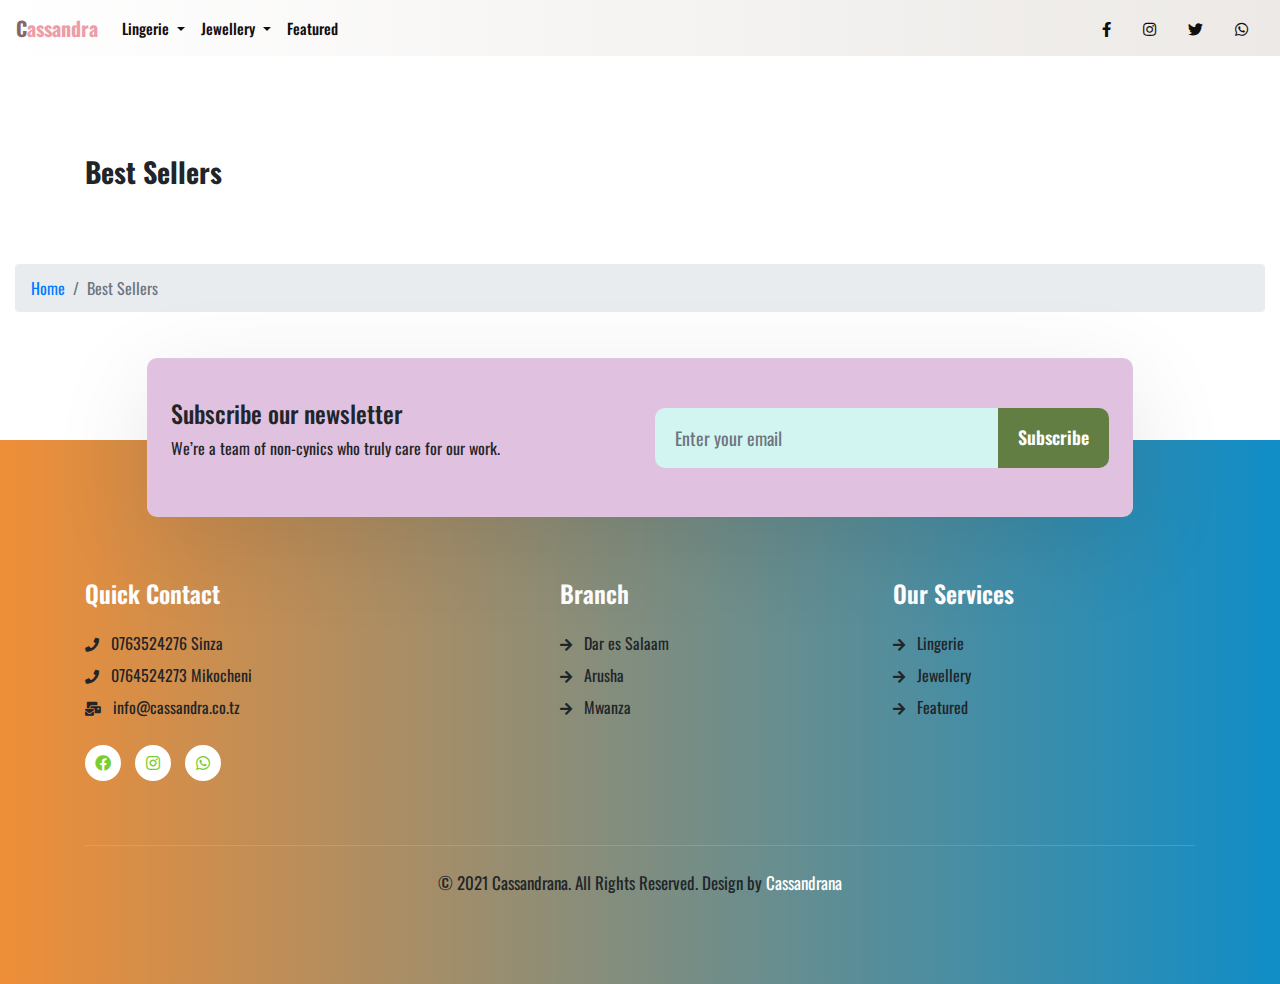
==== best-sellers.html @ bdad4559 "UI Updates" ====
<!DOCTYPE html>
<html lang="en">
  <head>
    <meta charset="UTF-8" />
    <meta http-equiv="X-UA-Compatible" content="IE=edge" />
    <meta name="viewport" content="width=device-width, initial-scale=1.0" />
    <title>Cassandra | Bras</title>
    <link rel="shortcut icon" href="assets/img/logo.png" type="image/x-icon" />
    <link rel="stylesheet" href="assets/css/bootstrap.min.css" />
    <link rel="stylesheet" href="assets/css/app.css" />
    <link rel="stylesheet" href="assets/css/magnific-popup.css" />
    <link rel="stylesheet" href="assets/css/animate.min.css" />
    <link
      rel="stylesheet"
      href="https://cdnjs.cloudflare.com/ajax/libs/font-awesome/5.15.3/css/all.min.css"
      referrerpolicy="no-referrer"
    />
    <link rel="stylesheet" href="assets/css/owl.carousel.min.css" />
  </head>
  <body>
    <!-- Header  -->
    <nav class="navbar navbar-expand-lg navbar-light bg-light">
      <a class="navbar-brand" href="/">
        <span>C</span>assandra
        <!-- <img src="/assets/img/logo.png" width="300px" alt="" srcset="" /> -->
      </a>
      <button
        class="navbar-toggler"
        type="button"
        data-toggle="collapse"
        data-target="#navbarSupportedContent"
        aria-controls="navbarSupportedContent"
        aria-expanded="false"
        aria-label="Toggle navigation"
      >
        <span class="navbar-toggler-icon"></span>
      </button>

      <div class="collapse navbar-collapse" id="navbarSupportedContent">
        <ul class="navbar-nav mr-auto">
          <li class="nav-item dropdown">
            <a
              class="nav-link dropdown-toggle"
              href="#"
              id="navbarDropdownMenuLink"
              role="button"
              data-toggle="dropdown"
              aria-haspopup="true"
              aria-expanded="false"
            >
              Lingerie
            </a>
            <div
              class="dropdown-menu mt-2"
              aria-labelledby="navbarDropdownMenuLink"
            >
              <a class="dropdown-item" href="bras.html">Bras</a>
              <a class="dropdown-item" href="underwear.html">Underwear</a>
              <a class="dropdown-item" href="cosets.html">Cosets</a>
            </div>
          </li>
          <li class="nav-item dropdown">
            <a
              class="nav-link dropdown-toggle"
              href="#"
              id="navbarDropdownMenuLink"
              role="button"
              data-toggle="dropdown"
              aria-haspopup="true"
              aria-expanded="false"
            >
              Jewellery
            </a>
            <div
              class="dropdown-menu mt-2"
              aria-labelledby="navbarDropdownMenuLink"
            >
              <a class="dropdown-item" href="collections.html">Ring</a>
              <a class="dropdown-item" href="collections.html">Bracelet</a>
              <a class="dropdown-item" href="collections.html">Earrings</a>
              <a class="dropdown-item" href="collections.html">Anklet</a>
              <a class="dropdown-item" href="collections.html">Hairpin</a>
              <a class="dropdown-item" href="collections.html">Necklace</a>
              <a class="dropdown-item" href="collections.html">Pendant</a>
            </div>
          </li>
          <li class="nav-item">
            <a class="nav-link" href="#">Featured</a>
          </li>
        </ul>
        <div class="d-flex ml-auto">
          <a
            class="nav-link"
            target="_blank"
            href="https://www.facebook.com/cassandralingeri/"
          >
            <i class="fab fa-facebook-f"></i>
          </a>

          <a
            class="nav-link"
            target="_blank"
            href="https://www.instagram.com/cassandralingerie/"
          >
            <i class="fab fa-instagram"></i>
          </a>

          <a
            class="nav-link"
            target="_blank"
            href="https://twitter.com/cassandratz"
          >
            <i class="fab fa-twitter"></i>
          </a>

          <a
            class="nav-link"
            target="_blank"
            href="https://l.instagram.com/?u=https%3A%2F%2Fchat.whatsapp.com%2FL2jR4pPRnP00v835hPC8YL&e=ATPZKN_m1hbA855r2z4yYXcxST3Uxf2RDAYvVLTC7heBr9neAU6NNNtFaHZg5xSqcuXe0BQgVr5IYtVxHnW4bA&s=1"
          >
            <i class="fab fa-whatsapp"></i>
          </a>
        </div>
      </div>
    </nav>

    <!--  Background Cover  -->
    <section class="best-sellers-cover">
      <div class="bg-best-sellers py-5">
        <div class="container mt-5">
          <div class="best-sellers-inner">
            <h3 style="font-weight: 800; line-height: 40px">Best Sellers</h3>
          </div>
        </div>
      </div>
    </section>

    <!-- Breadcrumb -->
    <section class="container-fluid mt-3">
      <nav aria-label="breadcrumb">
        <ol class="breadcrumb">
          <li class="breadcrumb-item"><a href="/">Home</a></li>
          <li class="breadcrumb-item active" aria-current="page">
            Best Sellers
          </li>
        </ol>
      </nav>
    </section>

    <!-- Bra collections -->

    <!-- Footer  -->
    <footer class="footer-28 position-relative py-5">
      <div class="container py-lg-3">
        <div class="w3l-forms-9 px-md-2" id="newsletter">
          <div class="main-w3 py-4">
            <div class="container-fluid py-lg-3 py-2">
              <div class="row align-items-center">
                <div class="main-midd col-lg-6">
                  <h4 class="">Subscribe our newsletter</h4>
                  <p>We’re a team of non-cynics who truly care for our work.</p>
                </div>
                <div class="main-midd-2 col-lg-6 mt-lg-0 mt-4">
                  <form
                    action="#url"
                    method="GET"
                    class="rightside-form d-sm-flex"
                  >
                    <input
                      type="email"
                      class="form-control"
                      name="email"
                      placeholder="Enter your email"
                    />
                    <button class="btn" type="submit">Subscribe</button>
                  </form>
                </div>
              </div>
            </div>
          </div>
        </div>
        <div class="row footer-top-28 mt-4">
          <div class="col-lg-5 footer-list-28 pr-lg-5 mt-5">
            <h6 class="footer-title-28">Quick Contact</h6>
            <ul>
              <li>
                <a href="tel:+255763524276"
                  ><span class="fa fa-phone mr-2" aria-hidden="true"></span>
                  0763524276</a
                >
                <span> Sinza </span>
              </li>
              <li>
                <a href="tel:+255764524273"
                  ><span class="fa fa-phone mr-2" aria-hidden="true"></span>
                  0764524273
                </a>
                <span> Mikocheni </span>
              </li>
              <li>
                <a href="mailto:info@cassandra.co.tz"
                  ><span class="fa fa-mail-bulk mr-2" aria-hidden="true"></span>
                  info@cassandra.co.tz
                </a>
              </li>
            </ul>

            <div class="main-social-footer-28 mt-4">
              <ul class="social-icons">
                <li class="facebook">
                  <a
                    href="https://www.facebook.com/cassandralingeri"
                    target="_blank"
                    title="Facebook"
                  >
                    <span class="fab fa-facebook" aria-hidden="true"></span>
                  </a>
                </li>
                <li class="twitter">
                  <a
                    href="https://www.instagram.com/cassandralingerie/"
                    target="_blank"
                    title="Instagram"
                  >
                    <span class="fab fa-instagram" aria-hidden="true"></span>
                  </a>
                </li>
                <li class="dribbble">
                  <a
                    href="https://api.whatsapp.com/send?phone=255764524273"
                    target="_blank"
                    title="Whatsapp"
                  >
                    <span class="fab fa-whatsapp" aria-hidden="true"></span>
                  </a>
                </li>
              </ul>
            </div>
          </div>
          <div class="col-lg-7">
            <div class="row">
              <div class="col-md-6 col-sm-6 footer-list-28 mt-5">
                <h6 class="footer-title-28">Branch</h6>
                <ul>
                  <li>
                    <a href="/"
                      ><span
                        class="fa fa-arrow-right mr-2"
                        aria-hidden="true"
                      ></span>
                      Dar es Salaam</a
                    >
                  </li>
                  <li>
                    <a href="#!"
                      ><span
                        class="fa fa-arrow-right mr-2"
                        aria-hidden="true"
                      ></span>
                      Arusha
                    </a>
                  </li>
                  <li>
                    <a href="#!"
                      ><span
                        class="fa fa-arrow-right mr-2"
                        aria-hidden="true"
                      ></span>
                      Mwanza
                    </a>
                  </li>
                </ul>
              </div>
              <div class="col-md-6 col-sm-6 footer-list-28 mt-5">
                <h6 class="footer-title-28">Our Services</h6>
                <ul>
                  <li>
                    <a href="#!"
                      ><span
                        class="fa fa-arrow-right mr-2"
                        aria-hidden="true"
                      ></span>
                      Lingerie</a
                    >
                  </li>
                  <li>
                    <a href="#!"
                      ><span
                        class="fa fa-arrow-right mr-2"
                        aria-hidden="true"
                      ></span>
                      Jewellery</a
                    >
                  </li>
                  <li>
                    <a href="#!"
                      ><span
                        class="fa fa-arrow-right mr-2"
                        aria-hidden="true"
                      ></span>
                      Featured</a
                    >
                  </li>
                </ul>
              </div>
            </div>
          </div>
        </div>
        <div class="midd-footer-28 align-center py-4 mt-5">
          <p class="copy-footer-28 text-center">
            &copy; 2021 Cassandrana. All Rights Reserved. Design by
            <a href="/" target="_blank" class="text-decoration-none">
              Cassandrana</a
            >
          </p>
        </div>
      </div>

      <!-- move top -->
      <button onclick="topFunction()" id="movetop" title="Go to top">
        &#10548;
      </button>
      <script>
        // When the user scrolls down 20px from the top of the document, show the button
        window.onscroll = function () {
          scrollFunction();
        };

        function scrollFunction() {
          if (
            document.body.scrollTop > 20 ||
            document.documentElement.scrollTop > 20
          ) {
            document.getElementById("movetop").style.display = "block";
          } else {
            document.getElementById("movetop").style.display = "none";
          }
        }

        // When the user clicks on the button, scroll to the top of the document
        function topFunction() {
          document.body.scrollTop = 0;
          document.documentElement.scrollTop = 0;
        }
      </script>
      <!-- /move top -->
      <!-- //footer-28 block -->
    </footer>

    <!-- Script  -->
    <script src="/assets/js/jquery.min.js"></script>
    <script src="/assets/js/popper.min.js"></script>
    <script src="/assets/js/bootstrap.min.js"></script>
    <script src="/assets/js/owl.carousel.min.js"></script>
    <script src="/assets/js/magnific-popup.min.js"></script>
    <script src="/assets/js/app.js"></script>
  </body>
</html>
---- assets/css/app.css ----
@import url('https://fonts.googleapis.com/css2?family=Oswald:wght@200;300;400;500;600;700;800;900&display=swap');
@font-face {
	font-family: Poppins;
	src: url(/assets/fonts/Poppins-Regular.ttf);
}

* {
	/* font-family: 'Poppins', sans-serif; */
	font-family: 'Oswald', sans-serif;
}

.navbar {
	background: #ECE9E6;
	/* fallback for old browsers */
	background: -webkit-linear-gradient(to right, #FFFFFF, #ECE9E6);
	/* Chrome 10-25, Safari 5.1-6 */
	background: linear-gradient(to right, #FFFFFF, #ECE9E6);
	/* W3C, IE 10+/ Edge, Firefox 16+, Chrome 26+, Opera 12+, Safari 7+ */
}

.navbar-toggler {
	border-width: 3px;
	border-color: rgb(114, 163, 206) !important;
}

.navbar-brand {
	font-weight: 800;
	font-size: 20px;
	color: #ee9ca7 !important;
	color: -webkit-linear-gradient(to right, #ffdde1, #ee9ca7) !important;
	color: linear-gradient(to right, #ffdde1, #ee9ca7) !important;
}

.navbar-brand span {
	color: #866767 !important;
	/* font-size: 36px !important; */
}

.navbar-brand:hover {
	color: #7e3939 !important;
}

.nav-link {
	font-weight: 500;
	font-size: 15px;
	color: rgb(17, 14, 14) !important;
}

.nav-link:hover {
	color: rgb(114, 200, 235) !important;
}

/* Centered text */

.centered {
	position: absolute;
	top: 50%;
	left: 50%;
	transform: translate(-50%, -50%);
}

.centered_a {
	position: absolute;
	top: 80%;
	left: 50%;
	transform: translate(-50%, -50%);
}

.box-wrap {
	/* margin-top: 30px; */
	padding: 40px 20px;
	transition: all 0.5s ease 0s;
	border-radius: 8px;
	box-shadow: 0 25px 98px 0 rgba(0, 0, 0, 0.03);
	background-color: #fff;
	text-align: center;
}

.box-wrap img {
	max-width: 55px;
	display: block;
	margin: 0 auto;
}

.box-wrap h4 a {
	font-size: 16px;
	font-weight: 600;
	margin-top: 25px;
	margin-bottom: 15px;
	text-align: center;
	display: block;
	text-decoration: none;
}

.box-wrap h4 a:hover {
	color: #49c0b6;
	text-decoration: none;
}

.box-wrap p {
	margin: 0;
	text-align: center;
	font-size: 14px;
}

.search-box .icon {
	text-align: center;
	display: block;
}

.icon span.fa {
	color: #f3c23c;
	font-size: 30px;
}

.icon span.fas {
	color: #f3c23c;
	font-size: 30px;
}

/* Carousel  */

.w3l-banner-slider-main {
	/*--/slider--*/
	/*--//slider--*/
	/*--//responsive design --*/
}

.w3l-banner-slider-main ol.carousel-indicators {
	margin: 0;
}

.w3l-banner-slider-main .carousel-item {
	min-height: 40em;
	position: relative;
	z-index: 1;
}

.w3l-banner-slider-main .carousel-item {
	background: url(../img/slider_4.jpeg) no-repeat;
	background-size: cover;
	-webkit-background-size: cover;
	-o-background-size: cover;
	-ms-background-size: cover;
	-moz-background-size: cover;
}

.w3l-banner-slider-main .carousel-item.item2 {
	background: url(../img/slider_2.jpg) no-repeat;
	background-size: cover;
	-webkit-background-size: cover;
	-o-background-size: cover;
	-ms-background-size: cover;
	-moz-background-size: cover;
}

.w3l-banner-slider-main .carousel-item.item3 {
	background: url(../img/slider_3.jpg) no-repeat;
	background-size: cover;
	-webkit-background-size: cover;
	-o-background-size: cover;
	-ms-background-size: cover;
	-moz-background-size: cover;
}

/* .w3l-banner-slider-main .carousel-item.item4 {
	background: url(../img/bra.jpg) no-repeat;
	background-size: cover;
	-webkit-background-size: cover;
	-o-background-size: cover;
	-ms-background-size: cover;
	-moz-background-size: cover;
} */

.w3l-banner-slider-main .carousel-item:before {
	content: "";
	background: rgba(16, 16, 16, 0.470588);
	position: absolute;
	top: 0;
	min-height: 100%;
	left: 0;
	right: 0;
	z-index: -1;
}

.w3l-banner-slider-main .carousel-caption h3 {
	font-size: 115px;
	text-transform: uppercase;
	font-weight: 900 !important;
	line-height: 120px;
}

.w3l-banner-slider-main .carousel-caption p {
	color: #fff;
	text-transform: capitalize;
	font-size: 20px;
	font-weight: 200;
	/* opacity: 0.8; */
}

.w3l-banner-slider-main a.banner-btn.btn {
	display: inline-block;
	outline: none;
	border: none;
	font-weight: 600;
	padding: 12px 26px;
	font-size: 16px;
	background-color: #fff;
	margin-top: 20px;
	color: #101d29;
}

.w3l-banner-slider-main a.banner-btn.btn:hover {
	background: #ff6768;
	color: #fff;
}

.w3l-banner-slider-main .b-ck {
	display: block;
}

.w3l-banner-slider-main .carousel-indicators {
	bottom: 7%;
	left: 0%;
	cursor: pointer;
	display: none;
}

.w3l-banner-slider-main .carousel-caption {
	text-align: left;
	margin: 0 auto;
	position: absolute;
	right: 15%;
	bottom: 18%;
	left: 15%;
	z-index: 10;
}

.w3l-banner-slider-main .carousel-item>img {
	position: absolute;
	top: 0;
	left: 0;
	min-width: 100%;
	height: 40em;
}

.w3l-banner-slider-main .carousel-control {
	line-height: 40em;
}

.w3l-banner-slider-main .carousel-indicators li {
	box-sizing: content-box;
	flex: 0 1 auto;
	width: 30px;
	height: 3px;
	margin-right: 3px;
	margin-left: 3px;
	text-indent: -999px;
	cursor: pointer;
	background-color: #fff;
	background-clip: padding-box;
	border-top: 10px solid transparent;
	border-bottom: 10px solid transparent;
	opacity: 0.5;
	transition: opacity 0.6s ease;
}

.w3l-banner-slider-main .carousel-indicators .active {
	background: #03cce6;
	width: 30px;
	height: 3px;
}

.w3l-banner-slider-main .carousel-control-prev, .w3l-banner-slider-main .carousel-control-next {
	background: none;
	position: absolute;
	top: 42%;
	bottom: 0;
	z-index: 1;
	display: flex;
	align-items: center;
	justify-content: center;
	color: #fff;
	text-align: center;
	/* opacity: 0.5; */
	transition: opacity 0.15s ease;
	height: 50px;
	width: 60px;
	padding: -10px;
	opacity: 0.9;
}

@media (max-width: 1080px) {
	.w3l-banner-slider-main .carousel-caption h3 {
		font-size: 100px;
		line-height: 110px;
	}
}

@media (max-width: 900px) {
	.w3l-banner-slider-main .carousel-caption h3 {
		font-size: 90px;
		line-height: 100px;
	}
}

@media (max-width: 767px) {
	.w3l-banner-slider-main .carousel-item {
		min-height: 30em;
	}
}

@media (max-width: 667px) {
	.w3l-banner-slider-main .carousel-caption h3 {
		font-size: 80px;
		line-height: 90px;
	}
	.w3l-banner-slider-main a.banner-btn.btn {
		padding: 12px 26px;
		font-size: 14px;
		margin-top: 10px;
	}
}

@media (max-width: 600px) {
	.w3l-banner-slider-main .carousel-caption h3 {
		font-size: 70px;
		line-height: 80px;
	}
	.w3l-banner-slider-main .carousel-caption p {
		font-size: 15px;
	}
}

@media (max-width: 569px) {
	.w3l-banner-slider-main .carousel-caption h3 {
		font-size: 60px;
		line-height: 70px;
	}
}

@media (max-width: 490px) {
	.w3l-banner-slider-main .carousel-caption h3 {
		font-size: 50px;
		line-height: 60px;
	}
	.w3l-banner-slider-main .carousel-caption p {
		font-size: 14px;
	}
	.w3l-banner-slider-main .carousel-item {
		min-height: 26em;
	}
}

@media (max-width: 440px) {
	.w3l-banner-slider-main .carousel-caption h3 {
		font-size: 40px;
		line-height: 50px;
	}
	.w3l-banner-slider-main .carousel-item {
		min-height: 22em;
	}
	.w3l-banner-slider-main .carousel-caption {
		bottom: 12%;
	}
}

@media (max-width: 395px) {
	.navbar-brand {
		font-size: 25px;
	}
	.hide-sm {
		display: none !important;
	}
}

@media (max-width: 343px) {
	.navbar-brand {
		font-size: 24px;
	}
}

@media (max-width: 343px) {
	.caro_h3 {
		font-size: 26px !important;
		font-weight: 600;
	}
	.caro_h3_2 {
		font-size: 21px !important;
		font-weight: 800;
	}
}

@media (max-width: 333px) {
	.caro_h3 {
		font-size: 23px !important;
		font-weight: 600;
	}
	.caro_h3_2 {
		font-size: 19px !important;
		font-weight: 800;
	}
}

@media (max-width: 405px) {
	.banner-btn {
		display: flex;
		justify-content: center !important;
		align-items: center !important;
	}
}

/* Bras  */

.bras-cover .jewelley-cover {
	color: white;
}

.bg-bras {
	background-size: cover;
	background-image: linear-gradient(to right, rgba(66, 24, 24, 0.7), rgba(115, 235, 215, 0.198)), url(../img/Bras/bras-banner.jpg);
	background-repeat: no-repeat, no-repeat, no-repeat;
	background-position: center;
	/* background-attachment: fixed; */
	min-height: 400px !important;
}

.bg-underwear {
	background-size: cover;
	background-image: linear-gradient(to right, rgba(66, 24, 24, 0.7), rgba(115, 235, 215, 0.198)), url(../img/Underwears/underwear-banner_1440x.jpg);
	background-repeat: no-repeat, no-repeat, no-repeat;
	background-position: center;
	/* background-attachment: fixed; */
	min-height: 400px !important;
}

.bg-jewelley {
	background-size: cover;
	background-image: linear-gradient(to right, rgba(66, 24, 24, 0.7), rgba(115, 235, 215, 0.198)), url(../img/Jewellery/jewelley-banner.jpg);
	background-repeat: no-repeat, no-repeat, no-repeat;
	background-position: center;
	/* background-attachment: fixed; */
	min-height: 400px !important;
}

.bg-jewelley-home {
	background-size: cover;
	background-image: linear-gradient(to right, rgba(66, 24, 24, 0.7), rgba(115, 235, 215, 0.198)), url(../img/Jewellery/jewelley-banner.jpg);
	background-repeat: no-repeat, no-repeat, no-repeat;
	background-position: center;
	/* background-attachment: fixed; */
	min-height: 500px !important;
}

.new-arrial-bg {
	background-size: cover;
	background-image: linear-gradient(to right, rgba(66, 24, 24, 0.7), rgba(115, 235, 215, 0.198)), url(../img/Hero2_Soft-Collection_Desktop_96c4416a-9c30-4b81-8990-42563103ca0c_1920X_crop_center.progressive.jpg);
	background-repeat: no-repeat, no-repeat, no-repeat;
	background-position: center;
	/* background-attachment: fixed; */
	min-height: 500px !important;
}

.bikini-feature-cover {
	background-size: cover;
	background-image: linear-gradient(to right, rgba(66, 24, 24, 0.7), rgba(115, 235, 215, 0.198)), url(../img/Features/bikini.jpg);
	background-repeat: no-repeat, no-repeat, no-repeat;
	background-position: center;
	/* background-attachment: fixed; */
	min-height: 500px !important;
}

.bras-inner .underwear-inner .jewelley-inner .bikini-feature-p {
	position: relative;
	display: inline-block;
	vertical-align: middle;
	font-size: 1.2em;
	line-height: 1.5;
	font-weight: 400;
	text-transform: capitalize;
	color: rgb(206, 10, 10) !important;
	text-shadow: #03cce6;
	margin-top: 500px !important;
}

.bras-inner .underwear-inner p {
	font-size: 3.2em;
	line-height: 1.5;
	font-weight: 400;
}

.w-btn {
	width: 300px !important;
}

.bras-list {
	list-style: none;
	position: relative;
	margin-top: 20px;
}

.bras-list li a {
	text-decoration: none;
	color: #1d3127;
}

.form-control {
	border: none;
}

.rating .fas {
	text-decoration: none !important;
}

/* Bras end  */

/*--/footer--*/

.footer-28 {
	background: #108dc7;
	/* fallback for old browsers */
	background: -webkit-linear-gradient(to right, #ef8e38, #108dc7);
	/* Chrome 10-25, Safari 5.1-6 */
	background: linear-gradient(to right, #ef8e38, #108dc7);
	/* W3C, IE 10+/ Edge, Firefox 16+, Chrome 26+, Opera 12+, Safari 7+ */
	margin-top: 8rem;
}

.footer-28 h6.footer-title-28 {
	font-size: 24px;
	line-height: 34px;
	margin-bottom: 20px;
	font-weight: 600;
	color: #fff;
}

.w3l-forms-9 {
	background-color: rgb(224, 193, 224);
	border-radius: 10px;
	position: absolute;
	z-index: 1;
	border: 1px solid rgb(221 221 221 / 20%);
	margin: 0 auto;
	left: 0;
	right: 0;
	width: 77%;
	top: -15%;
	box-shadow: 0 25px 98px 0 rgba(0, 0, 0, 0.1);
}

.w3l-forms-9 form.rightside-form input {
	background: rgb(210, 245, 242);
	border: none;
	padding: 15px 20px;
	font-size: 18px;
	color: #777777;
	width: 100%;
	border-radius: 10px 0 0 10px;
	height: 60px;
}

.w3l-forms-9 .rightside-form button {
	background: rgb(98, 126, 67);
	border: none;
	color: #fff;
	padding: 16px 20px;
	font-size: 18px;
	cursor: pointer;
	font-weight: 600;
	border-radius: 0 10px 10px 0;
}

.footer-28 .footer-list-28 ul li, .footer-28 .midd-footer-28:nth-child(1) .footer-list-28 ul li:last-child {
	list-style: none;
	margin-bottom: 5px;
}

.footer-28 .footer-list-28 ul li a span.fa {
	color: var(--primary-color);
	font-size: 14px;
	margin-left: -40px;
}

.footer-28 .footer-list-28 ul li:last-child {
	margin-bottom: 0px;
}

.footer-28 .footer-list-28 ul li a, .footer-28 .footer-list-28 ul li p {
	color: var(--font-color);
	font-size: 16px;
	line-height: 27px;
	text-decoration: none;
}

.footer-28 .footer-list-28 ul li a:hover {
	color: #fff;
}

.footer-28 .main-social-footer-28 a {
	margin-right: 25px;
}

.footer-28 .main-social-footer-28 a:last-child {
	margin-right: 0;
}

.footer-28 .copy-footer-28 {
	color: var(--font-color);
	margin-bottom: 0;
	font-size: 17px;
}

.footer-28 .copy-footer-28 a {
	color: #fff;
}

.footer-28 .copy-footer-28 a:hover {
	text-decoration: underline;
	opacity: 1;
}

.footer-28 ul.list-btm-28 {
	margin: 25px 0 15px;
}

.footer-28 .list-btm-28 li {
	list-style-type: none;
	display: inline-block;
}

.footer-28 ul.list-btm-28 li:nth-child(2) {
	margin: 0 25px;
}

.footer-28 .list-btm-28 li a {
	font-weight: normal;
	font-size: 15px;
	line-height: 20px;
	color: var(--text-color);
}

.footer-28 ul.social-icons {
	margin-top: 3px;
	padding: 0;
	list-style: none;
	overflow: hidden;
}

.footer-28 ul.social-icons li a {
	display: block;
	text-decoration: none;
}

.footer-28 ul.social-icons li {
	display: inline-block;
	margin-right: 10px;
	margin-bottom: 0;
}

.footer-28 ul.social-icons li a span {
	font-size: 16px;
	background: rgb(255, 255, 255);
	color: rgb(119, 206, 48);
	width: 36px;
	text-align: center;
	height: 36px;
	line-height: 36px;
	border-radius: 50%;
	transition: 0.3s ease-in;
}

.footer-28 ul.social-icons li a span:hover {
	background-color: rgb(44, 155, 175);
	transition: 0.3s ease-in;
	color: #fff;
}

.footer-28 #movetop {
	display: none;
	position: fixed;
	bottom: 60px;
	right: 20px;
	z-index: 99;
	font-size: 18px;
	border: none;
	outline: none;
	cursor: pointer;
	color: #fff;
	width: 38px;
	height: 38px;
	background: goldenrod;
	padding: 0;
	line-height: 40px;
	border-radius: 50%;
	transition: 0.3s ease-out;
}

.footer-28 #movetop:hover {
	background: rgb(14, 206, 240);
	transform: translate3d(0, -5px, 0);
	-webkit-transform: translate3d(0, -5px, 0);
	transition: 0.3s ease-out;
}

.footer-28 .midd-footer-28 {
	border-top: 1px solid rgb(221 221 221 / 20%);
}

@media (max-width:780px) {
	.hide-780 {
		display: none;
	}
}

@media (max-width:992px) {
	.w3l-forms-9 {
		position: static;
		z-index: 1;
		margin: 0 auto;
		left: 0;
		right: 0;
		top: 0;
		width: 100%;
		box-shadow: 0 25px 98px 0 rgba(0, 0, 0, 0.1);
	}
}

@media (max-width: 736px) {
	.footer-28 .grid-col-4 {
		grid-template-columns: 1fr 1fr;
	}
	.footer-28 h6.footer-title-28 {
		font-size: 20px;
	}
	.footer-28 .footer-list-28 ul li a, .footer-28 .footer-list-28 ul li p {
		font-size: 15px;
		line-height: 26px;
	}
}

@media (max-width:676px) {
	.w3l-forms-9 form.rightside-form input {
		width: 100%;
		border-radius: var(--border-radius-full);
		margin-bottom: 16px;
		background: var(--bg-grey);
		border: 1px solid rgb(221 221 221 / 20%);
	}
	.w3l-forms-9 .rightside-form button {
		border-radius: var(--border-radius-full);
		display: block;
		width: 100%;
	}
}

@media (max-width: 600px) {
	.footer-28 .footer-top-28 {
		grid-gap: 20px;
	}
}

@media (max-width: 550px) {
	.footer-28 ul.social-icons li {
		margin: 0 5px;
	}
}

@media (max-width: 480px) {
	.footer-28 .footer-top-28 {
		grid-gap: 40px;
		grid-template-columns: 1fr 1fr;
	}
	.footer-28 ul.list-btm-28 li:nth-child(2) {
		margin: 0 18px;
	}
	.footer-28 ul.social-icons {
		margin-top: 0;
		margin-bottom: 10px;
	}
}

@media (max-width: 415px) {
	.footer-list-28 img {
		display: inline-block;
		width: 160px;
	}
	.footer-28 .footer-list-28 ul li a, .footer-28 .footer-list-28 ul li p {
		font-size: 17px;
	}
	.footer-28 h6.footer-title-28 {
		font-size: 22px;
		margin-bottom: 15px;
	}
}

.map-responsive {
	overflow: hidden;
	padding-bottom: 56.25%;
	position: relative;
	height: 0;
}

.map-responsive iframe {
	left: 0;
	top: 0;
	height: 100%;
	width: 100%;
	position: absolute;
	border-radius: 5px;
}
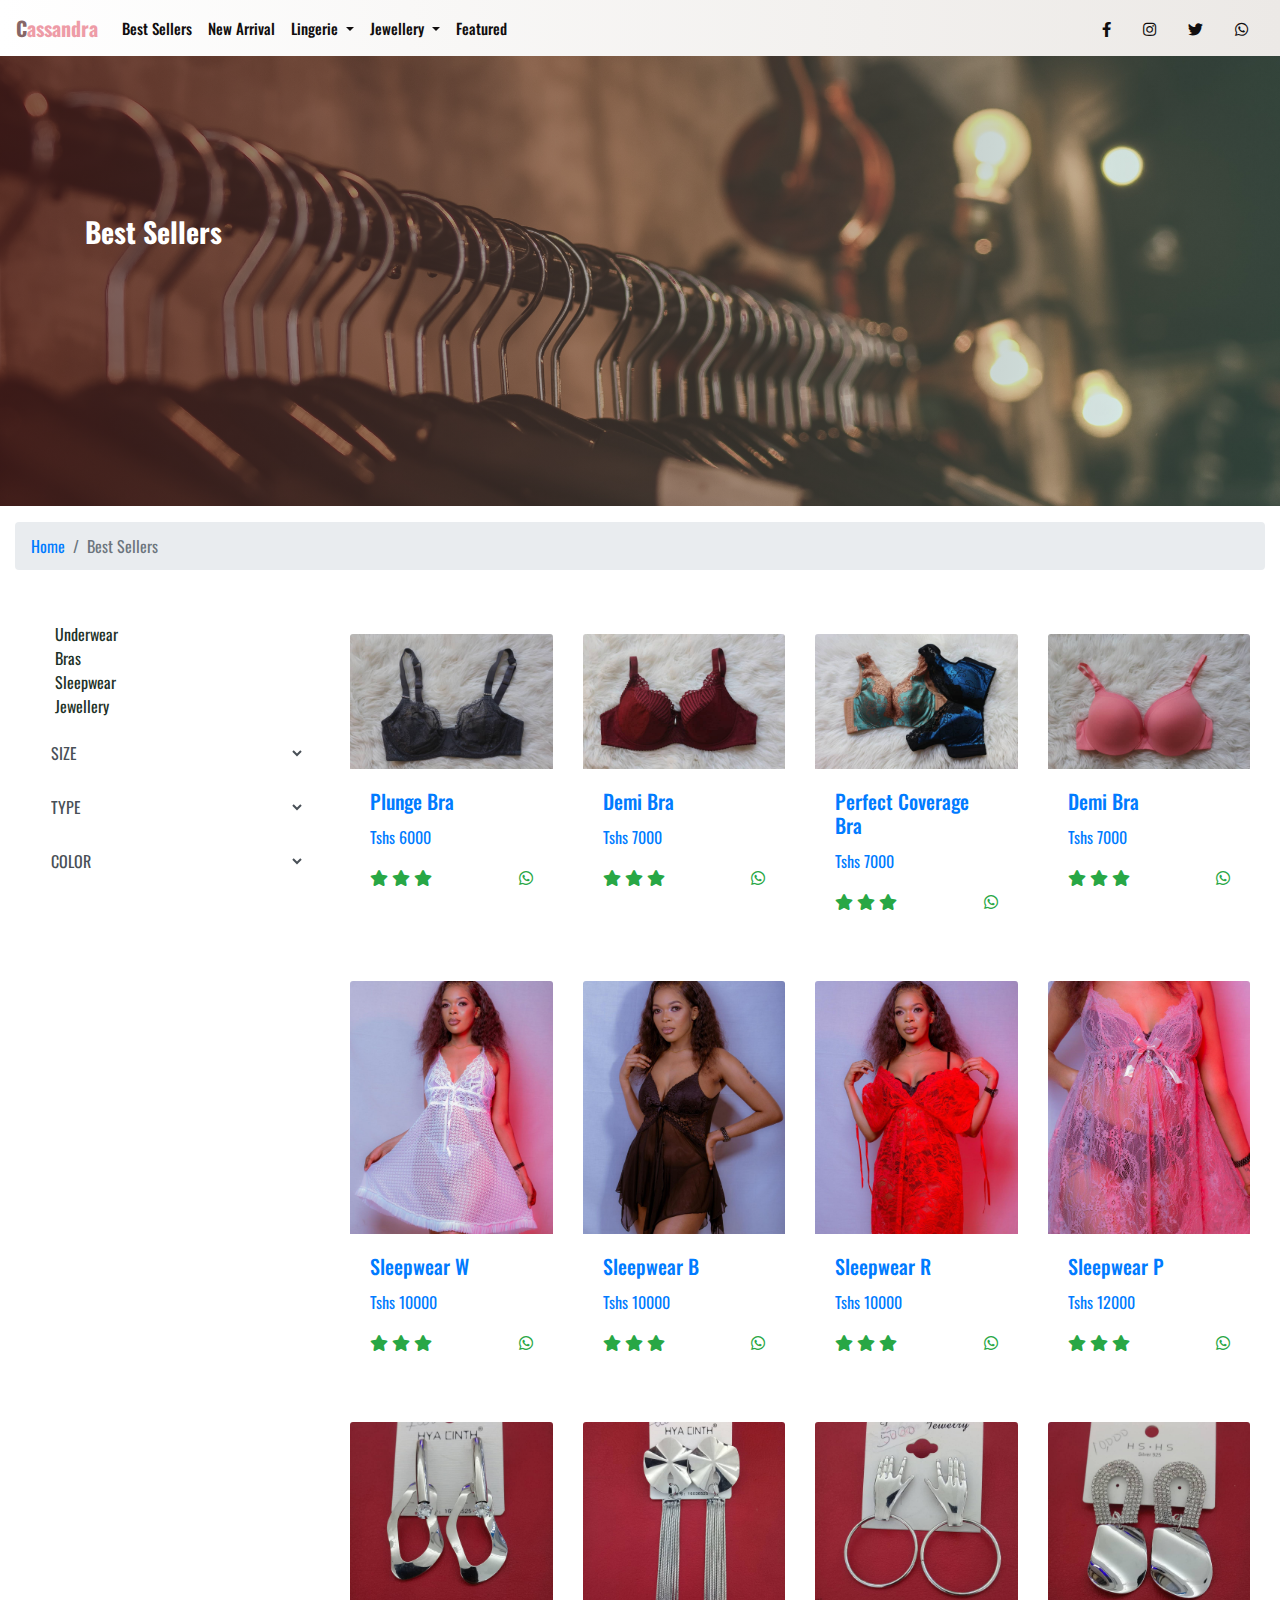
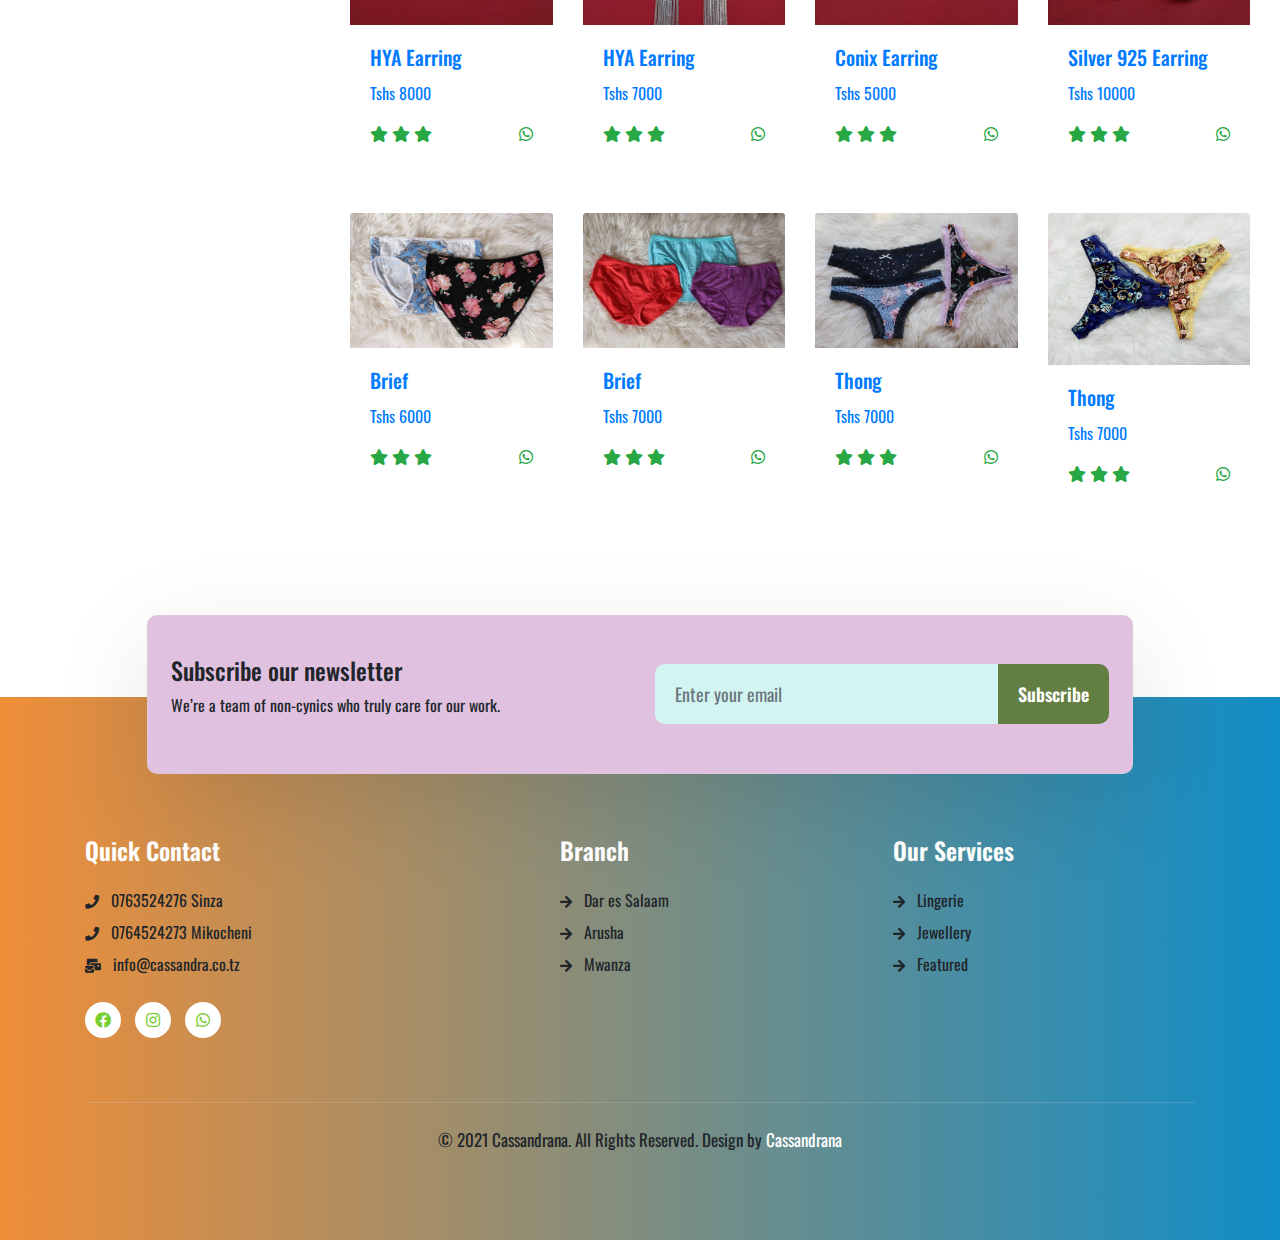
==== commit 2253ccc2: "New page creatio, add social link, UI customization" ====
--- a/best-sellers.html
+++ b/best-sellers.html
@@ -38,6 +38,12 @@
 
       <div class="collapse navbar-collapse" id="navbarSupportedContent">
         <ul class="navbar-nav mr-auto">
+          <li class="nav-item">
+            <a class="nav-link" href="best-sellers.html">Best Sellers</a>
+          </li>
+          <li class="nav-item">
+            <a class="nav-link" href="new-arrival.html">New Arrival</a>
+          </li>
           <li class="nav-item dropdown">
             <a
               class="nav-link dropdown-toggle"
@@ -56,7 +62,7 @@
             >
               <a class="dropdown-item" href="bras.html">Bras</a>
               <a class="dropdown-item" href="underwear.html">Underwear</a>
-              <a class="dropdown-item" href="cosets.html">Cosets</a>
+              <a class="dropdown-item" href="sleepwear.html">Sleepwear</a>
             </div>
           </li>
           <li class="nav-item dropdown">
@@ -116,7 +122,7 @@
           <a
             class="nav-link"
             target="_blank"
-            href="https://l.instagram.com/?u=https%3A%2F%2Fchat.whatsapp.com%2FL2jR4pPRnP00v835hPC8YL&e=ATPZKN_m1hbA855r2z4yYXcxST3Uxf2RDAYvVLTC7heBr9neAU6NNNtFaHZg5xSqcuXe0BQgVr5IYtVxHnW4bA&s=1"
+            href="https://chat.whatsapp.com/L2jR4pPRnP00v835hPC8YL"
           >
             <i class="fab fa-whatsapp"></i>
           </a>
@@ -128,8 +134,10 @@
     <section class="best-sellers-cover">
       <div class="bg-best-sellers py-5">
         <div class="container mt-5">
-          <div class="best-sellers-inner">
-            <h3 style="font-weight: 800; line-height: 40px">Best Sellers</h3>
+          <div class="best-sellers-inner text-white">
+            <h3 style="font-weight: 800; line-height: 40px; padding-top: 60px">
+              Best Sellers
+            </h3>
           </div>
         </div>
       </div>
@@ -147,7 +155,557 @@
       </nav>
     </section>
 
-    <!-- Bra collections -->
+    <!-- Best Sellers collections -->
+    <div class="container-fluid py-3">
+      <div class="row">
+        <div class="col-md-3 hide-780">
+          <ol class="bras-list">
+            <li><a href="underwear.html">Underwear</a></li>
+            <li><a href="bras.html">Bras</a></li>
+            <li><a href="sleepwear.html">Sleepwear</a></li>
+            <li><a href="collections.html">Jewellery</a></li>
+          </ol>
+
+          <div style="margin-left: 20px">
+            <select class="form-control mb-3 form-control-md">
+              <option>SIZE</option>
+            </select>
+
+            <select class="form-control mb-3 form-control-md">
+              <option>TYPE</option>
+            </select>
+
+            <select class="form-control form-control-md">
+              <option>COLOR</option>
+            </select>
+          </div>
+        </div>
+        <div class="col-md-9">
+          <section class="container py-3">
+            <div class="row py-3">
+              <div class="col-md-3 mb-3">
+                <a
+                  class="card portfolio-popup border-0"
+                  href="/assets/img/Bras/bra6.jpg"
+                >
+                  <img
+                    src="/assets/img/Bras/bra6.jpg"
+                    class="card-img-top"
+                    alt="..."
+                  />
+                  <div class="card-body">
+                    <h5 class="card-title">Plunge Bra</h5>
+                    <p>Tshs 6000</p>
+                    <div class="d-flex justify-content-between">
+                      <div class="rating">
+                        <i class="fas fa-star text-success"></i>
+                        <i class="fas fa-star text-success"></i>
+                        <i class="fas fa-star text-success"></i>
+                      </div>
+                      <div>
+                        <a
+                          class="text-success"
+                          target="_blank"
+                          href="https://chat.whatsapp.com/L2jR4pPRnP00v835hPC8YL"
+                        >
+                          <i class="fab 2x fa-whatsapp"></i>
+                        </a>
+                      </div>
+                    </div>
+                  </div>
+                </a>
+              </div>
+              <div class="col-md-3 mb-3">
+                <a
+                  class="card portfolio-popup border-0"
+                  href="/assets/img/Bras/bra8.jpg"
+                >
+                  <img
+                    src="/assets/img/Bras/bra8.jpg"
+                    class="card-img-top"
+                    alt="..."
+                  />
+                  <div class="card-body">
+                    <h5 class="card-title">Demi Bra</h5>
+                    <p>Tshs 7000</p>
+                    <div class="d-flex justify-content-between">
+                      <div class="rating">
+                        <i class="fas fa-star text-success"></i>
+                        <i class="fas fa-star text-success"></i>
+                        <i class="fas fa-star text-success"></i>
+                      </div>
+                      <div>
+                        <a
+                          class="text-success"
+                          target="_blank"
+                          href="https://chat.whatsapp.com/L2jR4pPRnP00v835hPC8YL"
+                        >
+                          <i class="fab 2x fa-whatsapp"></i>
+                        </a>
+                      </div>
+                    </div>
+                  </div>
+                </a>
+              </div>
+              <div class="col-md-3 mb-3">
+                <a
+                  class="card portfolio-popup border-0"
+                  href="/assets/img/Bras/bra3.jpg"
+                >
+                  <img
+                    src="/assets/img/Bras/bra3.jpg"
+                    class="card-img-top"
+                    alt="..."
+                  />
+                  <div class="card-body">
+                    <h5 class="card-title">Perfect Coverage Bra</h5>
+                    <p>Tshs 7000</p>
+                    <div class="d-flex justify-content-between">
+                      <div class="rating">
+                        <i class="fas fa-star text-success"></i>
+                        <i class="fas fa-star text-success"></i>
+                        <i class="fas fa-star text-success"></i>
+                      </div>
+                      <div>
+                        <a
+                          class="text-success"
+                          target="_blank"
+                          href="https://chat.whatsapp.com/L2jR4pPRnP00v835hPC8YL"
+                        >
+                          <i class="fab 2x fa-whatsapp"></i>
+                        </a>
+                      </div>
+                    </div>
+                  </div>
+                </a>
+              </div>
+              <div class="col-md-3 mb-3">
+                <a
+                  class="card portfolio-popup border-0"
+                  href="/assets/img/Bras/bra5.jpg"
+                >
+                  <img
+                    src="/assets/img/Bras/bra5.jpg"
+                    class="card-img-top"
+                    alt="..."
+                  />
+                  <div class="card-body">
+                    <h5 class="card-title">Demi Bra</h5>
+                    <p>Tshs 7000</p>
+                    <div class="d-flex justify-content-between">
+                      <div class="rating">
+                        <i class="fas fa-star text-success"></i>
+                        <i class="fas fa-star text-success"></i>
+                        <i class="fas fa-star text-success"></i>
+                      </div>
+                      <div>
+                        <a
+                          class="text-success"
+                          target="_blank"
+                          href="https://chat.whatsapp.com/L2jR4pPRnP00v835hPC8YL"
+                        >
+                          <i class="fab 2x fa-whatsapp"></i>
+                        </a>
+                      </div>
+                    </div>
+                  </div>
+                </a>
+              </div>
+            </div>
+            <div class="row py-3">
+              <div class="col-md-3 mb-3">
+                <a
+                  class="card portfolio-popup border-0"
+                  href="/assets/img/Sleep/s1.jpg"
+                >
+                  <img
+                    src="/assets/img/Sleep/s1.jpg"
+                    class="card-img-top"
+                    alt="..."
+                  />
+                  <div class="card-body">
+                    <h5 class="card-title">Sleepwear W</h5>
+                    <p>Tshs 10000</p>
+                    <div class="d-flex justify-content-between">
+                      <div class="rating">
+                        <i class="fas fa-star text-success"></i>
+                        <i class="fas fa-star text-success"></i>
+                        <i class="fas fa-star text-success"></i>
+                      </div>
+                      <div>
+                        <a
+                          class="text-success"
+                          target="_blank"
+                          href="https://chat.whatsapp.com/L2jR4pPRnP00v835hPC8YL"
+                        >
+                          <i class="fab 2x fa-whatsapp"></i>
+                        </a>
+                      </div>
+                    </div>
+                  </div>
+                </a>
+              </div>
+              <div class="col-md-3 mb-3">
+                <a
+                  class="card portfolio-popup border-0"
+                  href="/assets/img/Sleep/s2.jpg"
+                >
+                  <img
+                    src="/assets/img/Sleep/s2.jpg"
+                    class="card-img-top"
+                    alt="..."
+                  />
+                  <div class="card-body">
+                    <h5 class="card-title">Sleepwear B</h5>
+                    <p>Tshs 10000</p>
+                    <div class="d-flex justify-content-between">
+                      <div class="rating">
+                        <i class="fas fa-star text-success"></i>
+                        <i class="fas fa-star text-success"></i>
+                        <i class="fas fa-star text-success"></i>
+                      </div>
+                      <div>
+                        <a
+                          class="text-success"
+                          target="_blank"
+                          href="https://chat.whatsapp.com/L2jR4pPRnP00v835hPC8YL"
+                        >
+                          <i class="fab 2x fa-whatsapp"></i>
+                        </a>
+                      </div>
+                    </div>
+                  </div>
+                </a>
+              </div>
+              <div class="col-md-3 mb-3">
+                <a
+                  class="card portfolio-popup border-0"
+                  href="/assets/img/Sleep/s3.jpg"
+                >
+                  <img
+                    src="/assets/img/Sleep/s3.jpg"
+                    class="card-img-top"
+                    alt="..."
+                  />
+                  <div class="card-body">
+                    <h5 class="card-title">Sleepwear R</h5>
+                    <p>Tshs 10000</p>
+                    <div class="d-flex justify-content-between">
+                      <div class="rating">
+                        <i class="fas fa-star text-success"></i>
+                        <i class="fas fa-star text-success"></i>
+                        <i class="fas fa-star text-success"></i>
+                      </div>
+                      <div>
+                        <a
+                          class="text-success"
+                          target="_blank"
+                          href="https://chat.whatsapp.com/L2jR4pPRnP00v835hPC8YL"
+                        >
+                          <i class="fab 2x fa-whatsapp"></i>
+                        </a>
+                      </div>
+                    </div>
+                  </div>
+                </a>
+              </div>
+              <div class="col-md-3 mb-3">
+                <a
+                  class="card portfolio-popup border-0"
+                  href="/assets/img/Sleep/s4.jpg"
+                >
+                  <img
+                    src="/assets/img/Sleep/s4.jpg"
+                    class="card-img-top"
+                    alt="..."
+                  />
+                  <div class="card-body">
+                    <h5 class="card-title">Sleepwear P</h5>
+                    <p>Tshs 12000</p>
+                    <div class="d-flex justify-content-between">
+                      <div class="rating">
+                        <i class="fas fa-star text-success"></i>
+                        <i class="fas fa-star text-success"></i>
+                        <i class="fas fa-star text-success"></i>
+                      </div>
+                      <div>
+                        <a
+                          class="text-success"
+                          target="_blank"
+                          href="https://chat.whatsapp.com/L2jR4pPRnP00v835hPC8YL"
+                        >
+                          <i class="fab 2x fa-whatsapp"></i>
+                        </a>
+                      </div>
+                    </div>
+                  </div>
+                </a>
+              </div>
+            </div>
+            <div class="row py-3">
+              <div class="col-md-3 mb-3">
+                <a
+                  class="card portfolio-popup border-0"
+                  href="/assets/img/Jewellery/e2.jpg"
+                >
+                  <img
+                    src="/assets/img/Jewellery/e2.jpg"
+                    class="card-img-top"
+                    alt="..."
+                  />
+                  <div class="card-body">
+                    <h5 class="card-title">HYA Earring</h5>
+                    <p>Tshs 8000</p>
+                    <div class="d-flex justify-content-between">
+                      <div class="rating">
+                        <i class="fas fa-star text-success"></i>
+                        <i class="fas fa-star text-success"></i>
+                        <i class="fas fa-star text-success"></i>
+                      </div>
+                      <div>
+                        <a
+                          class="text-success"
+                          target="_blank"
+                          href="https://chat.whatsapp.com/L2jR4pPRnP00v835hPC8YL"
+                        >
+                          <i class="fab 2x fa-whatsapp"></i>
+                        </a>
+                      </div>
+                    </div>
+                  </div>
+                </a>
+              </div>
+              <div class="col-md-3 mb-3">
+                <a
+                  class="card portfolio-popup border-0"
+                  href="/assets/img/Jewellery/e3.jpg"
+                >
+                  <img
+                    src="/assets/img/Jewellery/e3.jpg"
+                    class="card-img-top"
+                    alt="..."
+                  />
+                  <div class="card-body">
+                    <h5 class="card-title">HYA Earring</h5>
+                    <p>Tshs 7000</p>
+                    <div class="d-flex justify-content-between">
+                      <div class="rating">
+                        <i class="fas fa-star text-success"></i>
+                        <i class="fas fa-star text-success"></i>
+                        <i class="fas fa-star text-success"></i>
+                      </div>
+                      <div>
+                        <a
+                          class="text-success"
+                          target="_blank"
+                          href="https://chat.whatsapp.com/L2jR4pPRnP00v835hPC8YL"
+                        >
+                          <i class="fab 2x fa-whatsapp"></i>
+                        </a>
+                      </div>
+                    </div>
+                  </div>
+                </a>
+              </div>
+              <div class="col-md-3 mb-3">
+                <a
+                  class="card portfolio-popup border-0"
+                  href="/assets/img/Jewellery/e4.jpg"
+                >
+                  <img
+                    src="/assets/img/Jewellery/e4.jpg"
+                    class="card-img-top"
+                    alt="..."
+                  />
+                  <div class="card-body">
+                    <h5 class="card-title">Conix Earring</h5>
+                    <p>Tshs 5000</p>
+                    <div class="d-flex justify-content-between">
+                      <div class="rating">
+                        <i class="fas fa-star text-success"></i>
+                        <i class="fas fa-star text-success"></i>
+                        <i class="fas fa-star text-success"></i>
+                      </div>
+                      <div>
+                        <a
+                          class="text-success"
+                          target="_blank"
+                          href="https://chat.whatsapp.com/L2jR4pPRnP00v835hPC8YL"
+                        >
+                          <i class="fab 2x fa-whatsapp"></i>
+                        </a>
+                      </div>
+                    </div>
+                  </div>
+                </a>
+              </div>
+              <div class="col-md-3 mb-3">
+                <a
+                  class="card portfolio-popup border-0"
+                  href="/assets/img/Jewellery/e5.jpg"
+                >
+                  <img
+                    src="/assets/img/Jewellery/e5.jpg"
+                    class="card-img-top"
+                    alt="..."
+                  />
+                  <div class="card-body">
+                    <h5 class="card-title">Silver 925 Earring</h5>
+                    <p>Tshs 10000</p>
+                    <div class="d-flex justify-content-between">
+                      <div class="rating">
+                        <i class="fas fa-star text-success"></i>
+                        <i class="fas fa-star text-success"></i>
+                        <i class="fas fa-star text-success"></i>
+                      </div>
+                      <div>
+                        <a
+                          class="text-success"
+                          target="_blank"
+                          href="https://chat.whatsapp.com/L2jR4pPRnP00v835hPC8YL"
+                        >
+                          <i class="fab 2x fa-whatsapp"></i>
+                        </a>
+                      </div>
+                    </div>
+                  </div>
+                </a>
+              </div>
+            </div>
+            <div class="row py-3">
+              <div class="col-md-3 mb-3">
+                <a
+                  class="card portfolio-popup border-0"
+                  href="/assets/img/Underwears/uw1.jpg"
+                >
+                  <img
+                    src="/assets/img/Underwears/uw1.jpg"
+                    class="card-img-top"
+                    alt="..."
+                  />
+                  <div class="card-body">
+                    <h5 class="card-title">Brief</h5>
+                    <p>Tshs 6000</p>
+                    <div class="d-flex justify-content-between">
+                      <div class="rating">
+                        <i class="fas fa-star text-success"></i>
+                        <i class="fas fa-star text-success"></i>
+                        <i class="fas fa-star text-success"></i>
+                      </div>
+                      <div>
+                        <a
+                          class="text-success"
+                          target="_blank"
+                          href="https://chat.whatsapp.com/L2jR4pPRnP00v835hPC8YL"
+                        >
+                          <i class="fab 2x fa-whatsapp"></i>
+                        </a>
+                      </div>
+                    </div>
+                  </div>
+                </a>
+              </div>
+              <div class="col-md-3 mb-3">
+                <a
+                  class="card portfolio-popup border-0"
+                  href="/assets/img/Underwears/uw2.jpg"
+                >
+                  <img
+                    src="/assets/img/Underwears/uw2.jpg"
+                    class="card-img-top"
+                    alt="..."
+                  />
+                  <div class="card-body">
+                    <h5 class="card-title">Brief</h5>
+                    <p>Tshs 7000</p>
+                    <div class="d-flex justify-content-between">
+                      <div class="rating">
+                        <i class="fas fa-star text-success"></i>
+                        <i class="fas fa-star text-success"></i>
+                        <i class="fas fa-star text-success"></i>
+                      </div>
+                      <div>
+                        <a
+                          class="text-success"
+                          target="_blank"
+                          href="https://chat.whatsapp.com/L2jR4pPRnP00v835hPC8YL"
+                        >
+                          <i class="fab 2x fa-whatsapp"></i>
+                        </a>
+                      </div>
+                    </div>
+                  </div>
+                </a>
+              </div>
+              <div class="col-md-3 mb-3">
+                <a
+                  class="card portfolio-popup border-0"
+                  href="/assets/img/Underwears/uw3.jpg"
+                >
+                  <img
+                    src="/assets/img/Underwears/uw3.jpg"
+                    class="card-img-top"
+                    alt="..."
+                  />
+                  <div class="card-body">
+                    <h5 class="card-title">Thong</h5>
+                    <p>Tshs 7000</p>
+                    <div class="d-flex justify-content-between">
+                      <div class="rating">
+                        <i class="fas fa-star text-success"></i>
+                        <i class="fas fa-star text-success"></i>
+                        <i class="fas fa-star text-success"></i>
+                      </div>
+                      <div>
+                        <a
+                          class="text-success"
+                          target="_blank"
+                          href="https://chat.whatsapp.com/L2jR4pPRnP00v835hPC8YL"
+                        >
+                          <i class="fab 2x fa-whatsapp"></i>
+                        </a>
+                      </div>
+                    </div>
+                  </div>
+                </a>
+              </div>
+              <div class="col-md-3 mb-3">
+                <a
+                  class="card portfolio-popup border-0"
+                  href="/assets/img/Underwears/uw4.jpg"
+                >
+                  <img
+                    src="/assets/img/Underwears/uw4.jpg"
+                    class="card-img-top"
+                    alt="..."
+                  />
+                  <div class="card-body">
+                    <h5 class="card-title">Thong</h5>
+                    <p>Tshs 7000</p>
+                    <div class="d-flex justify-content-between">
+                      <div class="rating">
+                        <i class="fas fa-star text-success"></i>
+                        <i class="fas fa-star text-success"></i>
+                        <i class="fas fa-star text-success"></i>
+                      </div>
+                      <div>
+                        <a
+                          class="text-success"
+                          target="_blank"
+                          href="https://chat.whatsapp.com/L2jR4pPRnP00v835hPC8YL"
+                        >
+                          <i class="fab 2x fa-whatsapp"></i>
+                        </a>
+                      </div>
+                    </div>
+                  </div>
+                </a>
+              </div>
+            </div>
+          </section>
+        </div>
+      </div>
+    </div>
 
     <!-- Footer  -->
     <footer class="footer-28 position-relative py-5">
--- a/assets/css/app.css
+++ b/assets/css/app.css
@@ -461,16 +461,43 @@
 	min-height: 500px !important;
 }
 
-.bikini-feature-cover {
+.bikini-bg {
 	background-size: cover;
 	background-image: linear-gradient(to right, rgba(66, 24, 24, 0.7), rgba(115, 235, 215, 0.198)), url(../img/Features/bikini.jpg);
 	background-repeat: no-repeat, no-repeat, no-repeat;
 	background-position: center;
 	/* background-attachment: fixed; */
-	min-height: 500px !important;
-}
-
-.bras-inner .underwear-inner .jewelley-inner .bikini-feature-p {
+	min-height: 600px !important;
+}
+
+.bg-sleepwear {
+	background-size: cover;
+	background-image: linear-gradient(to right, rgba(66, 24, 24, 0.7), rgba(115, 235, 215, 0.198)), url(../img/Features/bikini.jpg);
+	background-repeat: no-repeat, no-repeat, no-repeat;
+	background-position: center;
+	/* background-attachment: fixed; */
+	min-height: 360px !important;
+}
+
+.bg-best-sellers {
+	background-size: cover;
+	background-image: linear-gradient(to right, rgba(66, 24, 24, 0.7), rgba(115, 235, 215, 0.198)), url(../img/Features/best-sellers-banner.jpg);
+	background-repeat: no-repeat, no-repeat, no-repeat;
+	background-position: center;
+	/* background-attachment: fixed; */
+	min-height: 450px !important;
+}
+
+.bg-new-arrivals {
+	background-size: cover;
+	background-image: linear-gradient(to right, rgba(66, 24, 24, 0.7), rgba(115, 235, 215, 0.198)), url(../img/Features/bra-underwear.jpg);
+	background-repeat: no-repeat, no-repeat, no-repeat;
+	background-position: center;
+	/* background-attachment: fixed; */
+	min-height: 430px !important;
+}
+
+.bras-inner .underwear-inner .jewelley-inner .sleepwear-inner .bikini-feature-p {
 	position: relative;
 	display: inline-block;
 	vertical-align: middle;
@@ -487,6 +514,10 @@
 	font-size: 3.2em;
 	line-height: 1.5;
 	font-weight: 400;
+}
+
+a .portfolio-popup {
+	text-decoration: none;
 }
 
 .w-btn {
